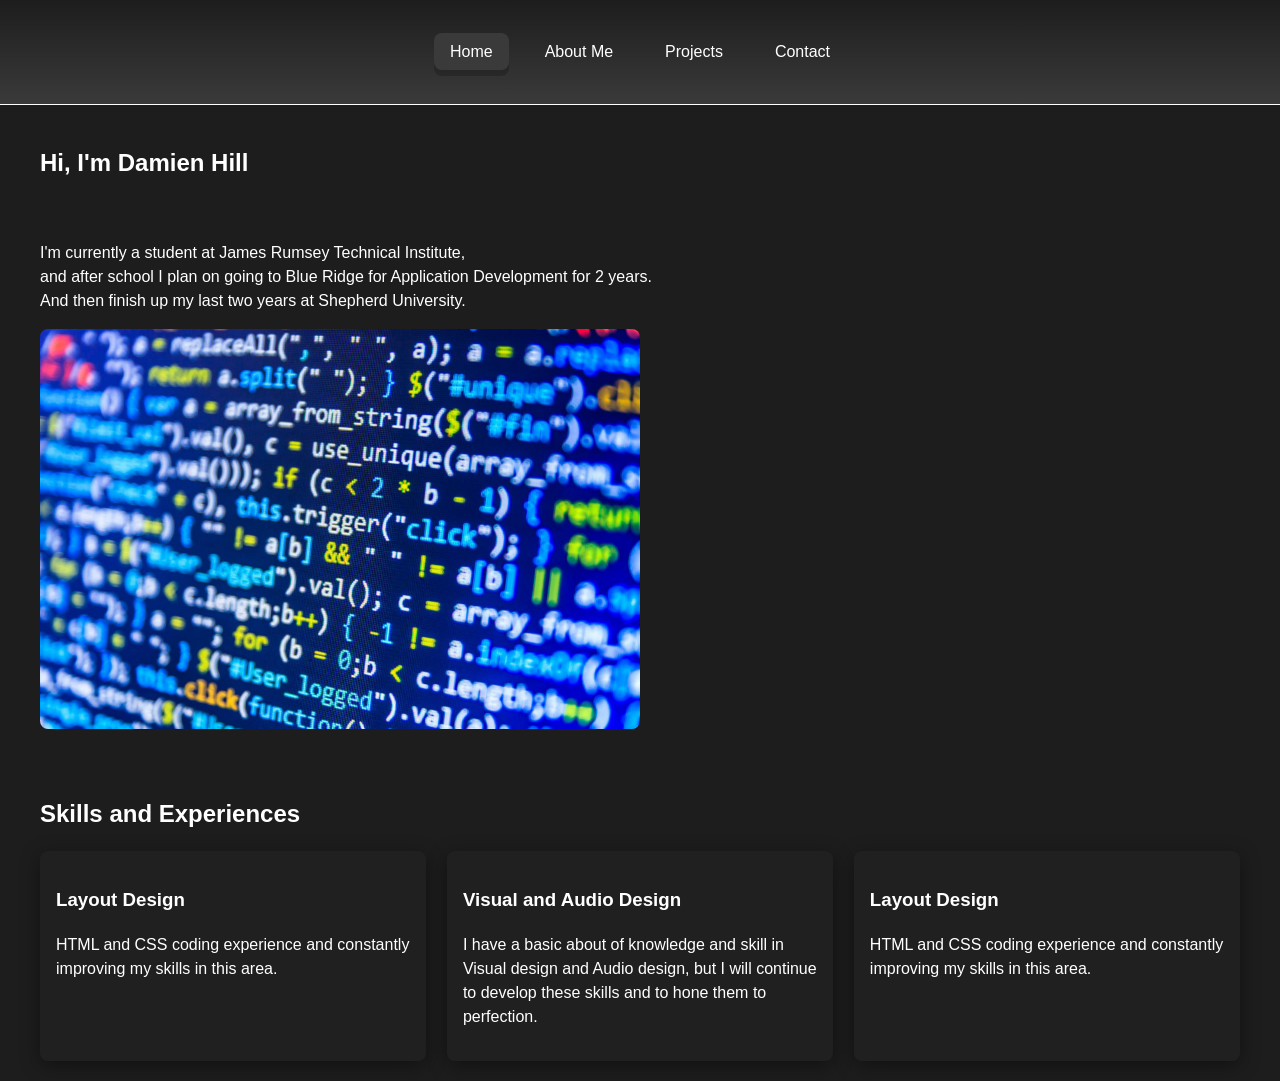
==== index.html @ 038409ac "har" ====
<!DOCTYPE html>
<html>
<head>
    <meta charset = "UTF-8">
   <link rel="stylesheet" href="css/style.css">
   <link rel="icon" href="har.ico">
   <title> Home | Damien Hill</title>
</head>

<body>
  <header class="site-header">
    <div class="container header-inner">
      
      <input type="checkbox" id="nav-toggle" class="nav-toggle" aria-label="Open navigation">
      <label for="nav-toggle" class="nav-toggle-label" aria-hidden="true">☰</label>
      
      <nav class="site-nav">
        <ul class="nav-list">
          <li><a class="active" href="index.html">Home</a></li>
          <li><a href="resume.html">About Me</a></li>
          <li><a href="projects.html">Projects</a></li>
          <li><a href="contact.html">Contact</a></li>
        </ul>
      </nav>
    </div>
  </header>

  <main id="main">
    <section class="main container">
        <div class = "main grid">
            <div class="main-text">
                <h1> Hi, I'm Damien Hill</h1>
                <br>
                <p class="basicinfo">I'm currently a student at James Rumsey Technical Institute,<br> and after school I plan on going to Blue Ridge for Application Development for 2 years.<br> And then finish up my last two years at Shepherd University.</p>
            </div>
        </div>

        <div class="main-image">
            <img src="images/code-front.png" alt="Coding Image">
        </div>
    </section>
 
  <section class="container">
    <h2>Skills and Experiences</h2>
    <div class="skills-grid">
        <article class="card">
            <h3>Layout Design</h3>
            <p>HTML and CSS coding experience and constantly improving my skills in this area.</p>
        </article>

        <article class="card">
            <h3>Visual and Audio Design</h3>
            <p>I have a basic about of knowledge and skill in Visual design and Audio design, but I will continue to develop these skills and to hone them to perfection.</p>
        </article>

        <article class="card">
            <h3>Layout Design</h3>
            <p>HTML and CSS coding experience and constantly improving my skills in this area.</p>
        </article>
    </div>
  </section>
 </main>
</body>
</html>
---- css/style.css ----
:root {
  --primary-color: rgb(29, 29, 29);
  --accent-color: rgb(58, 58, 58);
  --text: rgb(255, 255, 255);
  --bg: rgb(29, 29, 29);
  --card: rgb(32, 32, 32);
  --radius: 8px;
  --font: 'Gill Sans', 'Gill Sans MT', Calibri, 'Trebuchet MS', sans-serif;
}

body {
  margin: 0;
  font-family: var(--font);
  background: var(--bg);
  color: var(--text);
  line-height: 1.5;
}

img {
  max-width: 100%;
  border-radius: var(--radius);
}

.container {
  max-width: 1200px;
  margin: 0 auto;
  text-align: left;
  padding: 20px;
}

.site-header {
  position: sticky;
  top: 0;
  background-image: linear-gradient(var(--primary-color), var(--accent-color));
  text-align: center;
  padding: 20px 20px;
  border-bottom: 1px solid white;
  z-index: 10;
}

.header-inner {
  display: flex;
  justify-content: center;
  align-items: center;
}

.site-nav {
  display: flex;
}
.nav-list {
  list-style: none;
  display: flex;
  gap: 20px;
  padding: 0;
  margin: 0;
}

.nav-list a {
  color: var(--text);
  text-decoration: none;
  padding: 10px 16px;
  transition: 0.3s;
  border-radius: var(--radius);
  cursor: pointer;
}

.nav-list a:hover,
.nav-list a.active {
  background: var(--accent-color);
  transform: translateY(6px);
  box-shadow: 0px 6px rgba(0, 0, 0, 0.2);
}

.nav-toggle {
  display: none;
}

.nav-toggle-label {
  display: none;
  font-size: 16px;
  cursor: pointer;
  color: var(--text);
}

@media (max-width: 800px) {
  .nav-toggle-label {
    display: block;
  }

  .nav-list {
    position: absolute;
    right: 1rem;
    top: 60px;
    background: rgba(10, 15, 30, 0.85);
    padding: 1rem;
    border-radius: 10px;
    flex-direction: column;
    display: none;
  }


  .nav-toggle:checked ~ .site-nav .nav-list {
    display: flex;
  }
}

.main-grid {
  display: grid;
  grid-template-columns: 1fr 400px;
  gap: 2rem;
  align-items: left;
}

.main-image {
  width: 50%;
  border-radius: var(--radius);
}

.contact-me-form {
  display: grid;
  gap: 1.5rem;
}
.contact-me-form input,
.contact-me-form textarea {
  background: var(--card);
  border: 1px solid rgba(255,255,255,0.05);
  border-radius: 8px;
  padding: 0.7rem;
  color: rgb(255, 255, 255);
}

.skills-grid,
.project-grid {
  display: grid;
  grid-template-columns: repeat(auto-fit,minmax(260px,1fr));
  gap: 1.3rem;
}

.card,
.project-card {
  background: var(--card);
  padding: 1rem;
  cursor: pointer;
  border-radius: var(--radius);
  transition: 0.25s;
  box-shadow: 0 5px 20px rgba(0,0,0,0.4);
}
.card:hover,
.project-card:hover {
  transform: translateY(-5px);
}

.btn {
  text-decoration: none;
  padding: 0.7rem 1rem;
  border-radius: 10px;
  display: inline-block;
  font-weight: 600;
  transition: 0.2s;
}

.primary {
  background: linear-gradient(90deg, var(--primary-color), #a1a1a1);
  color: white;
}
.primary:hover {
  transform: translateY(-3px);
  box-shadow: var(--accent-color);
}
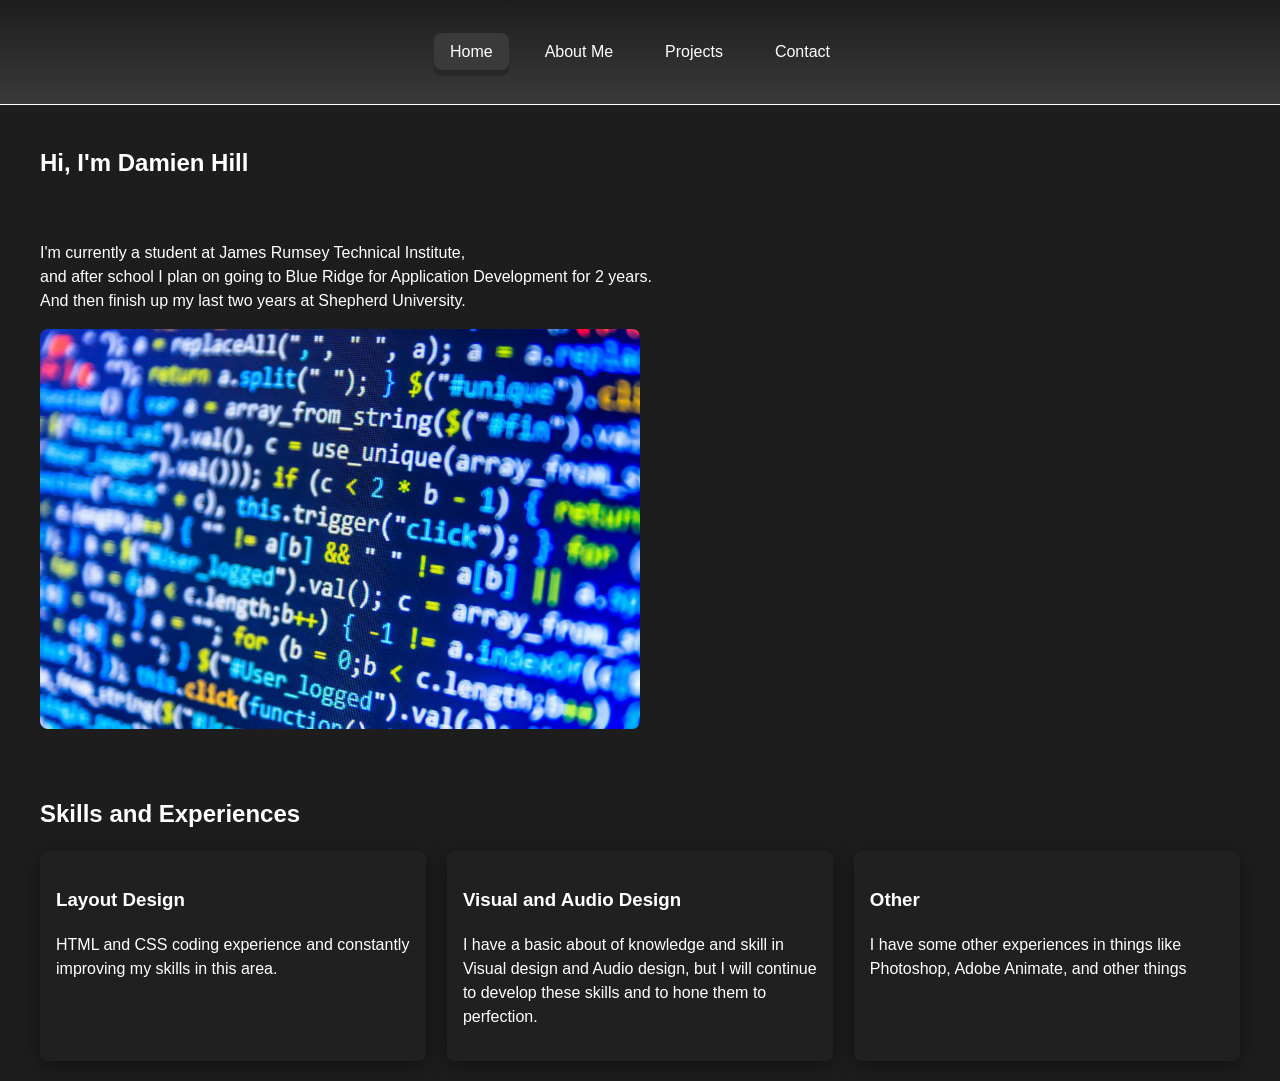
==== commit 7b03140b: "Har #2 - Done For Now" ====
--- a/index.html
+++ b/index.html
@@ -54,8 +54,8 @@
         </article>
 
         <article class="card">
-            <h3>Layout Design</h3>
-            <p>HTML and CSS coding experience and constantly improving my skills in this area.</p>
+            <h3>Other</h3>
+            <p>I have some other experiences in things like Photoshop, Adobe Animate, and other things</p>
         </article>
     </div>
   </section>
--- a/css/style.css
+++ b/css/style.css
@@ -118,7 +118,7 @@
 
 .contact-me-form {
   display: grid;
-  gap: 1.5rem;
+  gap: 1.2rem;
 }
 .contact-me-form input,
 .contact-me-form textarea {
